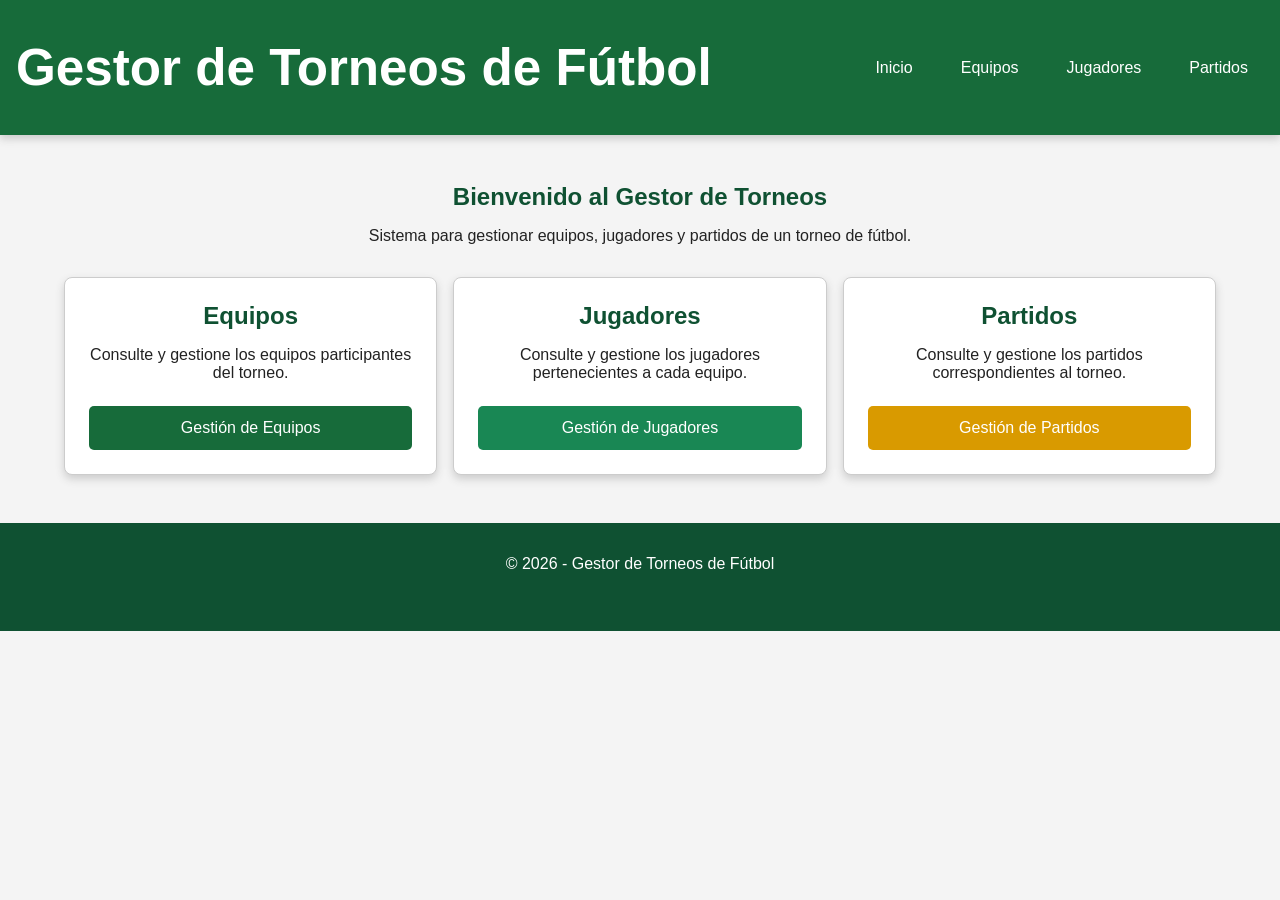
==== index.html @ 53917778 "Agregar diseño CSS a la gestión de equipos" ====
<!DOCTYPE html>
<html lang="es">

<head>
    <meta charset="UTF-8">
    <meta name="viewport" content="width=device-width, initial-scale=1.0">

    <title>Gestor de Torneos de Fútbol</title>

    <link rel="stylesheet" href="/style/style.css">
</head>

<body>

    <header class="encabezado">

        <h1>Gestor de Torneos de Fútbol</h1>

        <nav class="navegacion">
            <a href="index.html">Inicio</a>
            <a href="equipos.html">Equipos</a>
            <a href="jugadores.html">Jugadores</a>
            <a href="partidos.html">Partidos</a>
        </nav>

    </header>

    <main class="contenido-principal">

        <section class="bienvenida">

            <h2>Bienvenido al Gestor de Torneos</h2>

            <p>
                Sistema para gestionar equipos, jugadores
                y partidos de un torneo de fútbol.
            </p>

        </section>

        <section class="menu-principal">

            <article class="opcion">

                <h2> Equipos</h2>

                <p>
                    Consulte y gestione los equipos
                    participantes del torneo.
                </p>

                <a href="equipos.html" class="boton boton-equipos">
                    Gestión de Equipos
                </a>

            </article>


            <article class="opcion">

                <h2> Jugadores</h2>

                <p>
                    Consulte y gestione los jugadores
                    pertenecientes a cada equipo.
                </p>

                <a href="jugadores.html" class="boton boton-jugadores">
                    Gestión de Jugadores
                </a>

            </article>


            <article class="opcion">

                <h2> Partidos</h2>

                <p>
                    Consulte y gestione los partidos
                    correspondientes al torneo.
                </p>

                <a href="partidos.html" class="boton boton-partidos">
                    Gestión de Partidos
                </a>

            </article>

        </section>

    </main>


    <footer class="pie-pagina">

        <p>
            © 2026 - Gestor de Torneos de Fútbol
        </p>

    </footer>

</body>

</html>
---- style/style.css ----
/* =========================
   VARIABLES CSS
========================= */

:root {
    --color-principal: #176b3a;
    --color-secundario: #0f5132;
    --color-fondo: #f4f4f4;
    --color-blanco: white;
    --color-texto: #222;

    --espacio: 1rem;
}


/* =========================
   CONFIGURACIÓN GENERAL
========================= */

* {
    box-sizing: border-box;
    margin: 0;
    padding: 0;
}

body {
    min-height: 100vh;

    font-family: Arial, sans-serif;

    background-color: var(--color-fondo);
    color: var(--color-texto);
}


/* =========================
   HEADER - FLEXBOX
========================= */

.encabezado {
    min-height: 15vh;

    padding: var(--espacio);

    background-color: var(--color-principal);
    color: var(--color-blanco);

    display: flex;

    justify-content: space-between;
    align-items: center;

    gap: 1rem;

    box-shadow: 0 4px 8px #ccc;
}

.encabezado h1 {
    font-size: 4vw;
}


/* =========================
   NAVEGACIÓN - FLEXBOX
========================= */

.navegacion {
    display: flex;

    gap: 1rem;
}

.navegacion a {
    color: var(--color-blanco);

    text-decoration: none;

    padding: 0.5rem 1rem;

    border-radius: 5px;
}

.navegacion a:hover {
    background-color: var(--color-secundario);
}


/* =========================
   CONTENIDO PRINCIPAL
========================= */

.contenido-principal {
    width: 90%;

    max-width: 1200px;

    margin: auto;

    padding: 3rem 0;
}


/* =========================
   BIENVENIDA
========================= */

.bienvenida {
    text-align: center;

    margin-bottom: 2rem;
}

.bienvenida h2 {
    color: var(--color-secundario);

    margin-bottom: 1rem;
}

.bienvenida p {
    font-size: 1rem;
}


/* =========================
   TARJETAS - CSS GRID
========================= */

.menu-principal {
    display: grid;

    grid-template-columns: repeat(3, 1fr);

    gap: 1rem;
}


/* =========================
   TARJETAS
========================= */

.opcion {
    background-color: var(--color-blanco);

    padding: 1.5rem;

    border: 1px solid #ccc;

    border-radius: 8px;

    text-align: center;

    box-shadow: 0 4px 8px #ccc;
}

.opcion h2 {
    color: var(--color-secundario);

    margin-bottom: 1rem;
}

.opcion p {
    margin-bottom: 1.5rem;
}


/* =========================
   BOTONES
========================= */

.boton {
    display: block;

    padding: 0.8rem;

    color: var(--color-blanco);

    text-decoration: none;

    border-radius: 5px;
}

.boton-equipos {
    background-color: var(--color-principal);
}

.boton-jugadores {
    background-color: #198754;
}

.boton-partidos {
    background-color: #d99a00;
}


/* =========================
   FOOTER
========================= */

.pie-pagina {
    min-height: 12vh;

    background-color: var(--color-secundario);

    color: var(--color-blanco);

    padding: 2rem;

    text-align: center;
}


/* =========================
   TABLET
========================= */

@media (max-width: 900px) {

    .menu-principal {
        grid-template-columns: repeat(2, 1fr);
    }

}


/* =========================
   CELULAR
========================= */

@media (max-width: 600px) {

    .encabezado {
        flex-direction: column;

        padding: 1.5rem;
    }

    .encabezado h1 {
        font-size: 8vw;

        text-align: center;
    }

    .navegacion {
        flex-direction: column;

        align-items: center;
    }

    .menu-principal {
        grid-template-columns: 1fr;
    }

}

/* =========================
   FORMULARIOS
========================= */

.formulario {
    background-color: var(--color-blanco);

    padding: 1.5rem;

    margin-bottom: 2rem;

    border: 1px solid #ccc;

    border-radius: 8px;

    box-shadow: 0 4px 8px #ccc;
}

.formulario h2 {
    margin-bottom: 1.5rem;

    color: var(--color-secundario);
}

.campo {
    margin-bottom: 1rem;
}

.campo label {
    display: block;

    margin-bottom: 0.5rem;

    font-weight: bold;
}

.campo input {
    width: 100%;

    padding: 0.7rem;

    border: 1px solid #ccc;

    border-radius: 5px;
}


/* =========================
   TABLA
========================= */

.tabla-seccion {
    margin-bottom: 2rem;
}

.tabla-seccion h2 {
    margin-bottom: 1rem;

    color: var(--color-secundario);
}

.tabla-contenedor {
    width: 100%;

    overflow-x: auto;
}

table {
    width: 100%;

    border-collapse: collapse;

    background-color: var(--color-blanco);
}

th,
td {
    padding: 0.8rem;

    border: 1px solid #ccc;

    text-align: center;
}

th {
    background-color: var(--color-secundario);

    color: var(--color-blanco);
}


/* =========================
   BOTÓN VOLVER
========================= */

.boton-volver {
    display: inline-block;

    background-color: #555;

    width: auto;
}
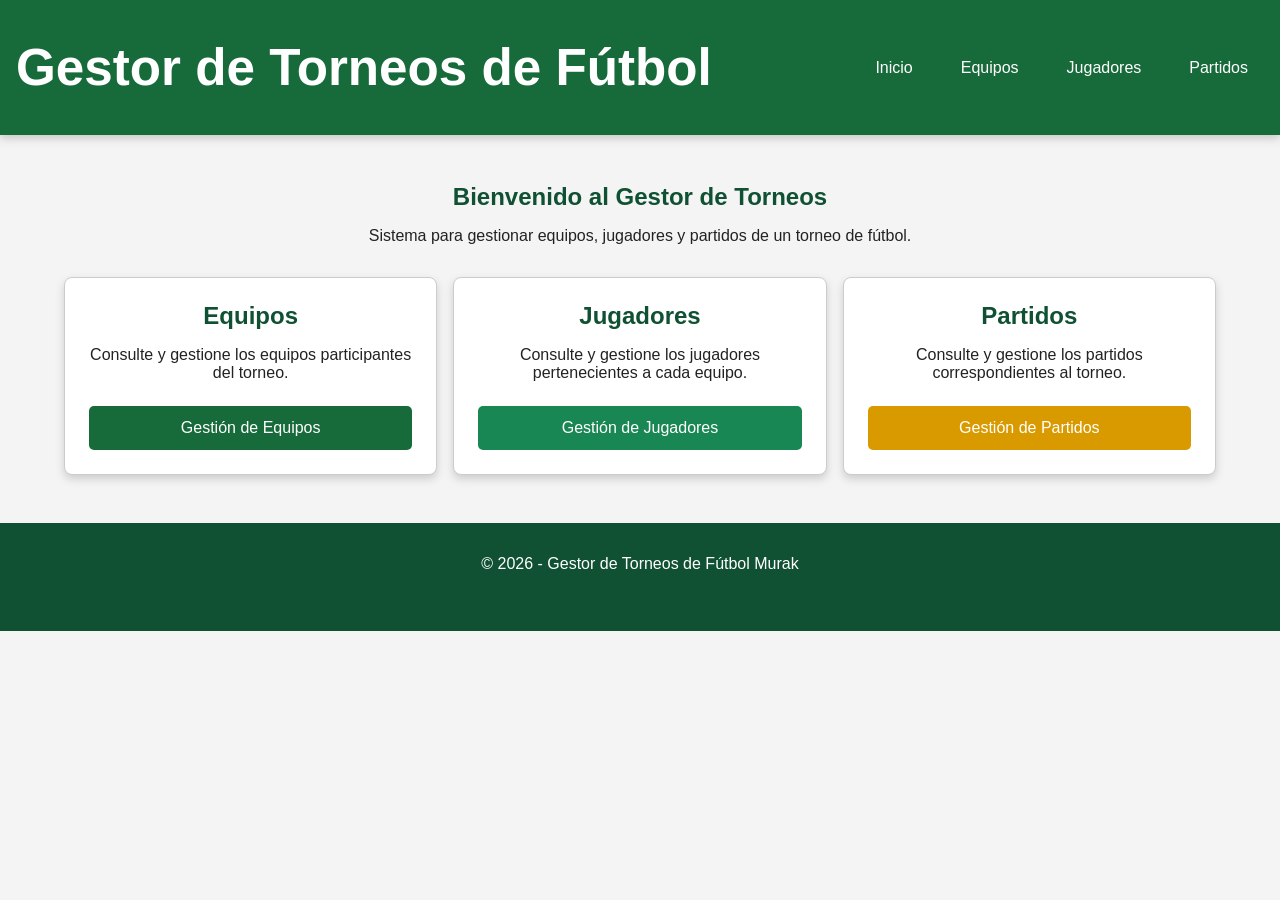
==== commit 645655fb: "Actualizar pie de pagina" ====
--- a/index.html
+++ b/index.html
@@ -95,7 +95,7 @@
     <footer class="pie-pagina">
 
         <p>
-            © 2026 - Gestor de Torneos de Fútbol
+            © 2026 - Gestor de Torneos de Fútbol Murak
         </p>
 
     </footer>
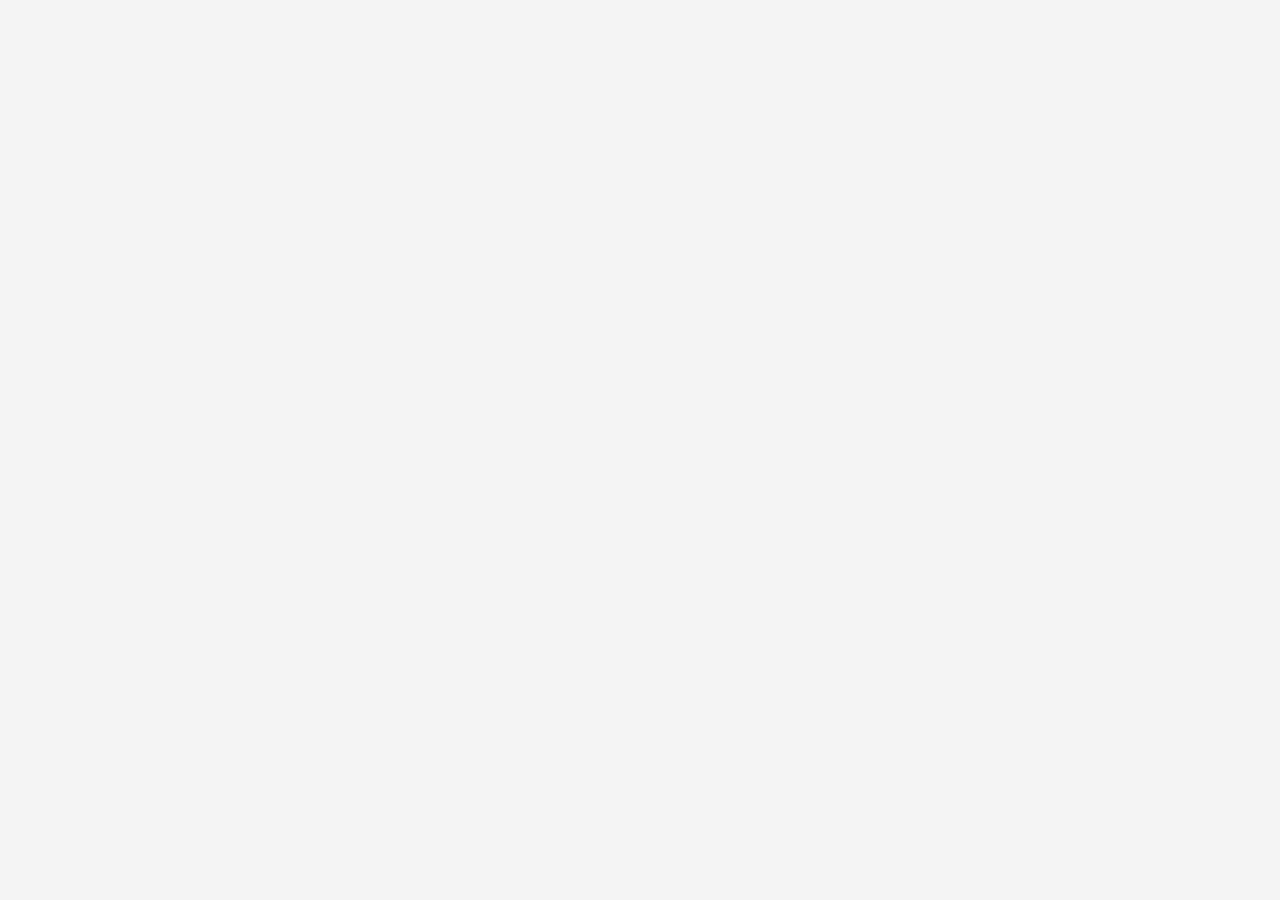
==== commit 3ae7cf5c: "Agregar metadatos al proyecto" ====
--- a/index.html
+++ b/index.html
@@ -1,105 +1,18 @@
 <!DOCTYPE html>
 <html lang="es">
-
 <head>
     <meta charset="UTF-8">
     <meta name="viewport" content="width=device-width, initial-scale=1.0">
+
+    <meta name="description" content="Gestor de torneos de fútbol para administrar equipos, jugadores y partidos.">
+    <meta name="author" content="Desarrollado por Romano Gabriel y Dantur Xavier">
+    <meta name="keywords" content="fútbol, torneos, equipos, jugadores, partidos">
 
     <title>Gestor de Torneos de Fútbol</title>
 
     <link rel="stylesheet" href="/style/style.css">
 </head>
-
 <body>
-
-    <header class="encabezado">
-
-        <h1>Gestor de Torneos de Fútbol</h1>
-
-        <nav class="navegacion">
-            <a href="index.html">Inicio</a>
-            <a href="equipos.html">Equipos</a>
-            <a href="jugadores.html">Jugadores</a>
-            <a href="partidos.html">Partidos</a>
-        </nav>
-
-    </header>
-
-    <main class="contenido-principal">
-
-        <section class="bienvenida">
-
-            <h2>Bienvenido al Gestor de Torneos</h2>
-
-            <p>
-                Sistema para gestionar equipos, jugadores
-                y partidos de un torneo de fútbol.
-            </p>
-
-        </section>
-
-        <section class="menu-principal">
-
-            <article class="opcion">
-
-                <h2> Equipos</h2>
-
-                <p>
-                    Consulte y gestione los equipos
-                    participantes del torneo.
-                </p>
-
-                <a href="equipos.html" class="boton boton-equipos">
-                    Gestión de Equipos
-                </a>
-
-            </article>
-
-
-            <article class="opcion">
-
-                <h2> Jugadores</h2>
-
-                <p>
-                    Consulte y gestione los jugadores
-                    pertenecientes a cada equipo.
-                </p>
-
-                <a href="jugadores.html" class="boton boton-jugadores">
-                    Gestión de Jugadores
-                </a>
-
-            </article>
-
-
-            <article class="opcion">
-
-                <h2> Partidos</h2>
-
-                <p>
-                    Consulte y gestione los partidos
-                    correspondientes al torneo.
-                </p>
-
-                <a href="partidos.html" class="boton boton-partidos">
-                    Gestión de Partidos
-                </a>
-
-            </article>
-
-        </section>
-
-    </main>
-
-
-    <footer class="pie-pagina">
-
-        <p>
-            © 2026 - Gestor de Torneos de Fútbol Murak
-        </p>
-
-    </footer>
-
+    
 </body>
-
 </html>
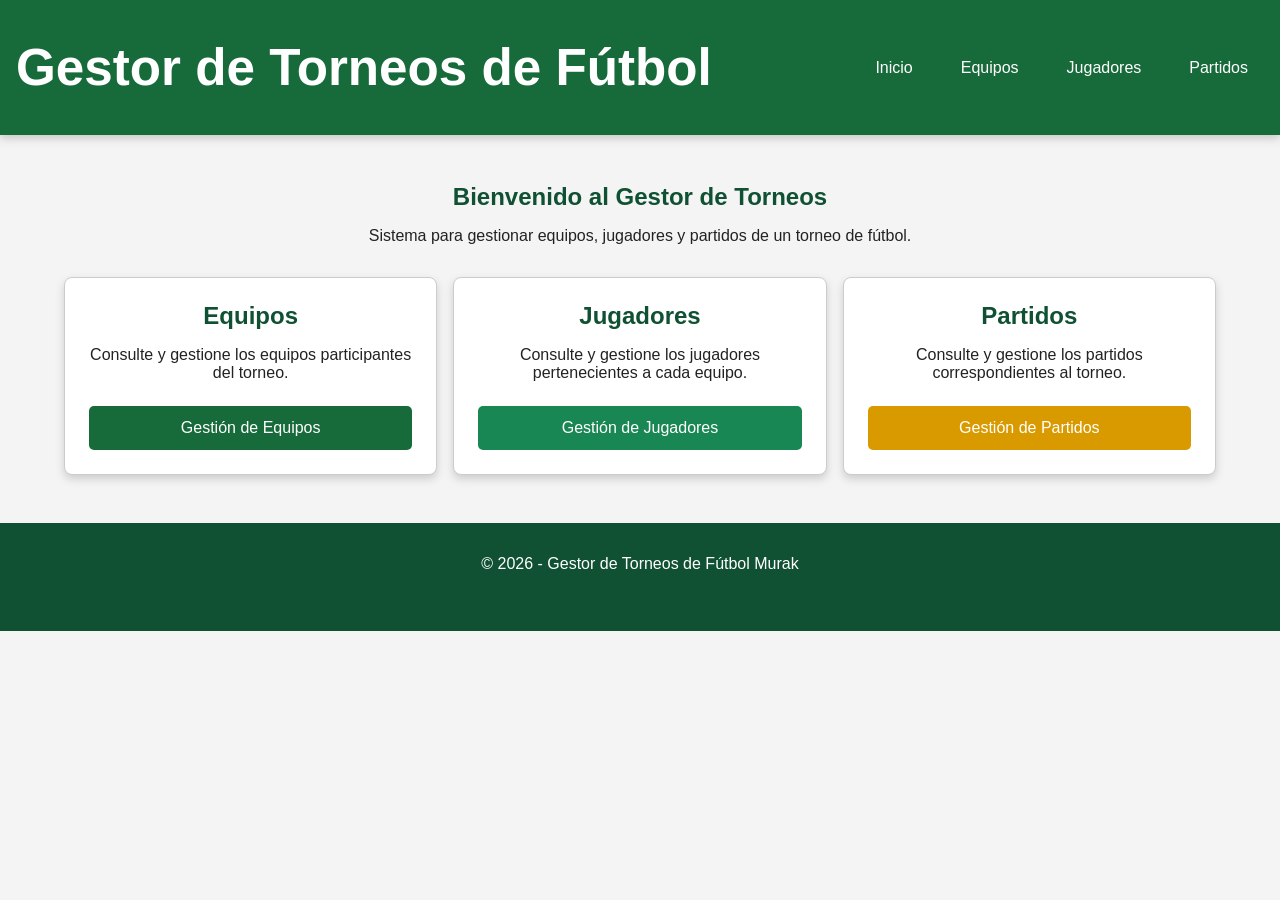
==== commit d500e021: "Agregar metadatos al proyecto" ====
--- a/index.html
+++ b/index.html
@@ -1,9 +1,9 @@
 <!DOCTYPE html>
 <html lang="es">
+
 <head>
     <meta charset="UTF-8">
     <meta name="viewport" content="width=device-width, initial-scale=1.0">
-
     <meta name="description" content="Gestor de torneos de fútbol para administrar equipos, jugadores y partidos.">
     <meta name="author" content="Desarrollado por Romano Gabriel y Dantur Xavier">
     <meta name="keywords" content="fútbol, torneos, equipos, jugadores, partidos">
@@ -12,7 +12,97 @@
 
     <link rel="stylesheet" href="/style/style.css">
 </head>
+
 <body>
-    
+
+    <header class="encabezado">
+
+        <h1>Gestor de Torneos de Fútbol</h1>
+
+        <nav class="navegacion">
+            <a href="index.html">Inicio</a>
+            <a href="equipos.html">Equipos</a>
+            <a href="jugadores.html">Jugadores</a>
+            <a href="partidos.html">Partidos</a>
+        </nav>
+
+    </header>
+
+    <main class="contenido-principal">
+
+        <section class="bienvenida">
+
+            <h2>Bienvenido al Gestor de Torneos</h2>
+
+            <p>
+                Sistema para gestionar equipos, jugadores
+                y partidos de un torneo de fútbol.
+            </p>
+
+        </section>
+
+        <section class="menu-principal">
+
+            <article class="opcion">
+
+                <h2> Equipos</h2>
+
+                <p>
+                    Consulte y gestione los equipos
+                    participantes del torneo.
+                </p>
+
+                <a href="equipos.html" class="boton boton-equipos">
+                    Gestión de Equipos
+                </a>
+
+            </article>
+
+
+            <article class="opcion">
+
+                <h2> Jugadores</h2>
+
+                <p>
+                    Consulte y gestione los jugadores
+                    pertenecientes a cada equipo.
+                </p>
+
+                <a href="jugadores.html" class="boton boton-jugadores">
+                    Gestión de Jugadores
+                </a>
+
+            </article>
+
+
+            <article class="opcion">
+
+                <h2> Partidos</h2>
+
+                <p>
+                    Consulte y gestione los partidos
+                    correspondientes al torneo.
+                </p>
+
+                <a href="partidos.html" class="boton boton-partidos">
+                    Gestión de Partidos
+                </a>
+
+            </article>
+
+        </section>
+
+    </main>
+
+
+    <footer class="pie-pagina">
+
+        <p>
+            © 2026 - Gestor de Torneos de Fútbol Murak
+        </p>
+
+    </footer>
+
 </body>
+
 </html>
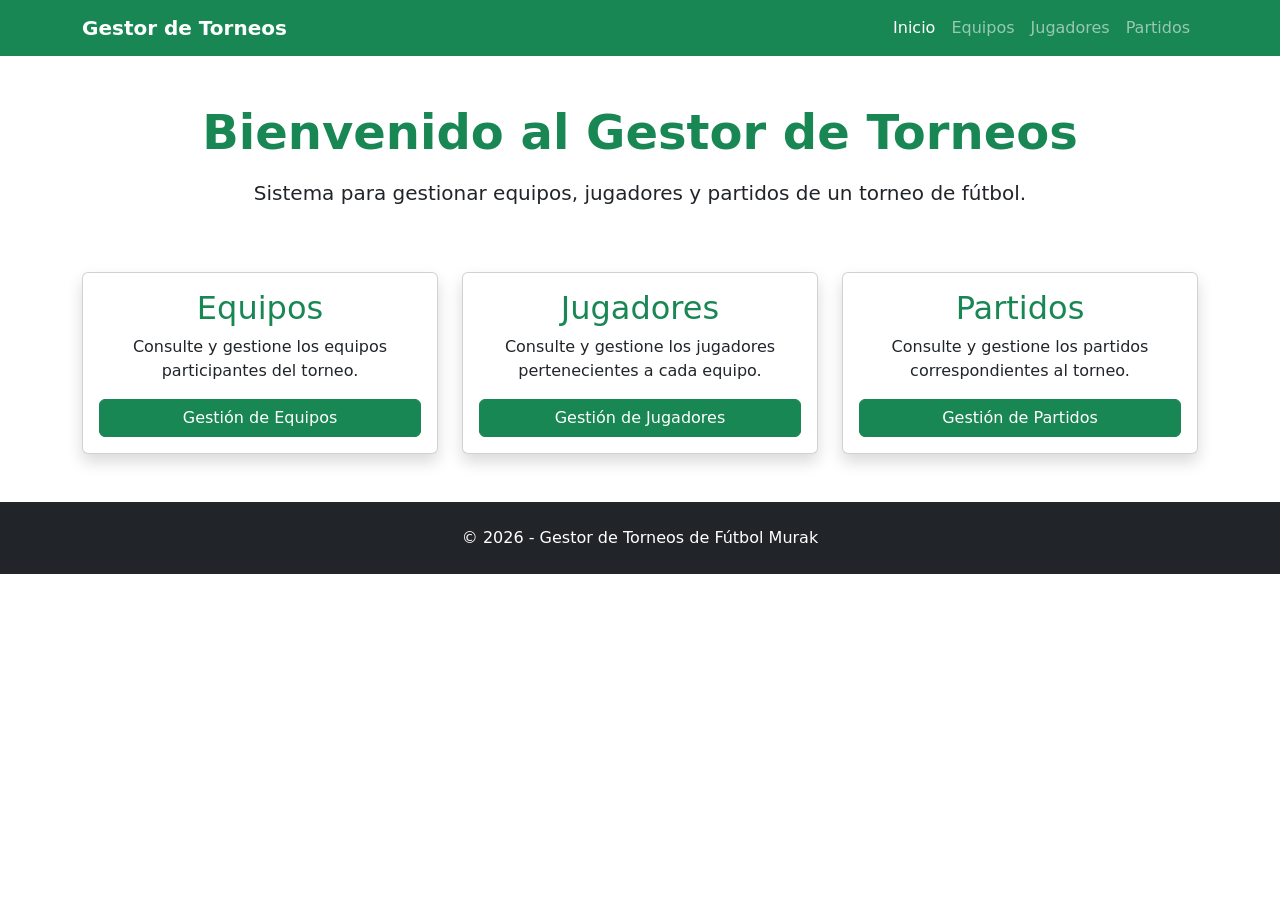
==== commit 6800be90: "Refactorizar inicio con Bootstrap" ====
--- a/index.html
+++ b/index.html
@@ -4,105 +4,174 @@
 <head>
     <meta charset="UTF-8">
     <meta name="viewport" content="width=device-width, initial-scale=1.0">
+
     <meta name="description" content="Gestor de torneos de fútbol para administrar equipos, jugadores y partidos.">
     <meta name="author" content="Desarrollado por Romano Gabriel y Dantur Xavier">
     <meta name="keywords" content="fútbol, torneos, equipos, jugadores, partidos">
 
     <title>Gestor de Torneos de Fútbol</title>
 
-    <link rel="stylesheet" href="/style/style.css">
+    <link href="https://cdn.jsdelivr.net/npm/bootstrap@5.3.3/dist/css/bootstrap.min.css" rel="stylesheet">
+
 </head>
 
 <body>
 
-    <header class="encabezado">
+    <header>
+        <nav class="navbar navbar-expand-lg navbar-dark bg-success">
+            <div class="container">
 
-        <h1>Gestor de Torneos de Fútbol</h1>
+                <a class="navbar-brand fw-bold" href="index.html">
+                    Gestor de Torneos
+                </a>
 
-        <nav class="navegacion">
-            <a href="index.html">Inicio</a>
-            <a href="equipos.html">Equipos</a>
-            <a href="jugadores.html">Jugadores</a>
-            <a href="partidos.html">Partidos</a>
+                <button class="navbar-toggler" type="button" data-bs-toggle="collapse" data-bs-target="#menuNavegacion"
+                    aria-controls="menuNavegacion" aria-expanded="false" aria-label="Mostrar navegación">
+                    <span class="navbar-toggler-icon"></span>
+                </button>
+
+                <div class="collapse navbar-collapse" id="menuNavegacion">
+                    <ul class="navbar-nav ms-auto">
+
+                        <li class="nav-item">
+                            <a class="nav-link active" href="index.html">Inicio</a>
+                        </li>
+
+                        <li class="nav-item">
+                            <a class="nav-link" href="equipos.html">Equipos</a>
+                        </li>
+
+                        <li class="nav-item">
+                            <a class="nav-link" href="jugadores.html">Jugadores</a>
+                        </li>
+
+                        <li class="nav-item">
+                            <a class="nav-link" href="partidos.html">Partidos</a>
+                        </li>
+
+                    </ul>
+                </div>
+
+            </div>
         </nav>
-
     </header>
 
-    <main class="contenido-principal">
 
-        <section class="bienvenida">
+    <main>
 
-            <h2>Bienvenido al Gestor de Torneos</h2>
+        <section class="container text-center py-5">
 
-            <p>
-                Sistema para gestionar equipos, jugadores
-                y partidos de un torneo de fútbol.
+            <h1 class="display-5 fw-bold text-success">
+                Bienvenido al Gestor de Torneos
+            </h1>
+
+            <p class="lead mt-3">
+                Sistema para gestionar equipos, jugadores y partidos
+                de un torneo de fútbol.
             </p>
 
         </section>
 
-        <section class="menu-principal">
 
-            <article class="opcion">
+        <section class="container pb-5">
 
-                <h2> Equipos</h2>
+            <div class="row g-4">
 
-                <p>
-                    Consulte y gestione los equipos
-                    participantes del torneo.
-                </p>
+                <article class="col-12 col-md-6 col-lg-4">
 
-                <a href="equipos.html" class="boton boton-equipos">
-                    Gestión de Equipos
-                </a>
+                    <div class="card h-100 shadow">
 
-            </article>
+                        <div class="card-body text-center d-flex flex-column">
+
+                            <h2 class="card-title text-success">
+                                Equipos
+                            </h2>
+
+                            <p class="card-text">
+                                Consulte y gestione los equipos
+                                participantes del torneo.
+                            </p>
+
+                            <a href="equipos.html" class="btn btn-success mt-auto">
+                                Gestión de Equipos
+                            </a>
+
+                        </div>
+
+                    </div>
+
+                </article>
 
 
-            <article class="opcion">
+                <article class="col-12 col-md-6 col-lg-4">
 
-                <h2> Jugadores</h2>
+                    <div class="card h-100 shadow">
 
-                <p>
-                    Consulte y gestione los jugadores
-                    pertenecientes a cada equipo.
-                </p>
+                        <div class="card-body text-center d-flex flex-column">
 
-                <a href="jugadores.html" class="boton boton-jugadores">
-                    Gestión de Jugadores
-                </a>
+                            <h2 class="card-title text-success">
+                                Jugadores
+                            </h2>
 
-            </article>
+                            <p class="card-text">
+                                Consulte y gestione los jugadores
+                                pertenecientes a cada equipo.
+                            </p>
+
+                            <a href="jugadores.html" class="btn btn-success mt-auto">
+                                Gestión de Jugadores
+                            </a>
+
+                        </div>
+
+                    </div>
+
+                </article>
 
 
-            <article class="opcion">
+                <article class="col-12 col-md-6 col-lg-4">
 
-                <h2> Partidos</h2>
+                    <div class="card h-100 shadow">
 
-                <p>
-                    Consulte y gestione los partidos
-                    correspondientes al torneo.
-                </p>
+                        <div class="card-body text-center d-flex flex-column">
 
-                <a href="partidos.html" class="boton boton-partidos">
-                    Gestión de Partidos
-                </a>
+                            <h2 class="card-title text-success">
+                                Partidos
+                            </h2>
 
-            </article>
+                            <p class="card-text">
+                                Consulte y gestione los partidos
+                                correspondientes al torneo.
+                            </p>
+
+                            <a href="partidos.html" class="btn btn-success mt-auto">
+                                Gestión de Partidos
+                            </a>
+
+                        </div>
+
+                    </div>
+
+                </article>
+
+            </div>
 
         </section>
 
     </main>
 
 
-    <footer class="pie-pagina">
+    <footer class="bg-dark text-white text-center py-4">
 
-        <p>
+        <p class="mb-0">
             © 2026 - Gestor de Torneos de Fútbol Murak
         </p>
 
     </footer>
 
+
+    <script src="https://cdn.jsdelivr.net/npm/bootstrap@5.3.3/dist/js/bootstrap.bundle.min.js"></script>
+
 </body>
 
 </html>
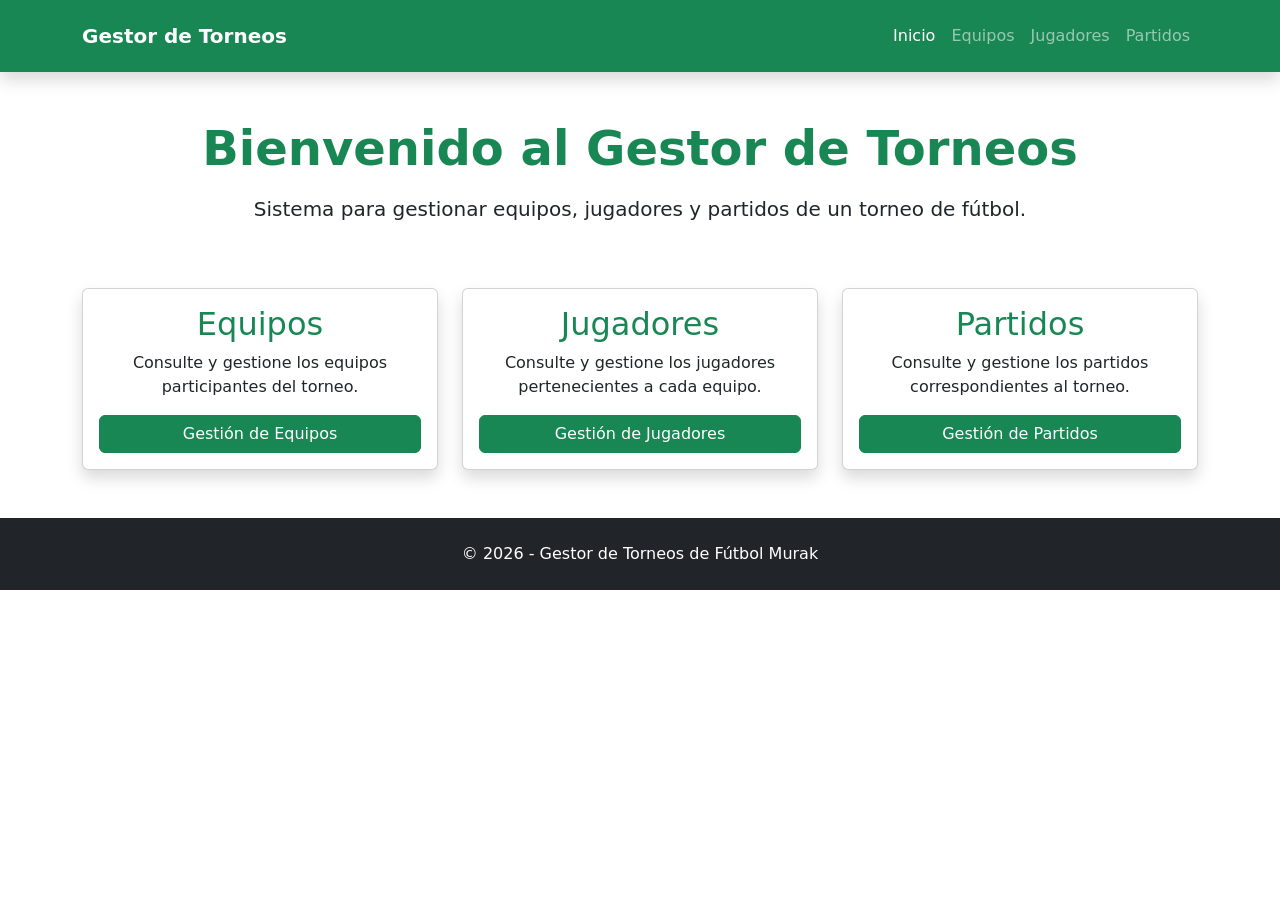
==== commit a918f24c: "Refactorizar inicio y equipos con Bootstrap" ====
--- a/index.html
+++ b/index.html
@@ -18,7 +18,7 @@
 <body>
 
     <header>
-        <nav class="navbar navbar-expand-lg navbar-dark bg-success">
+        <nav class="navbar navbar-expand-lg navbar-dark bg-success shadow py-3">
             <div class="container">
 
                 <a class="navbar-brand fw-bold" href="index.html">
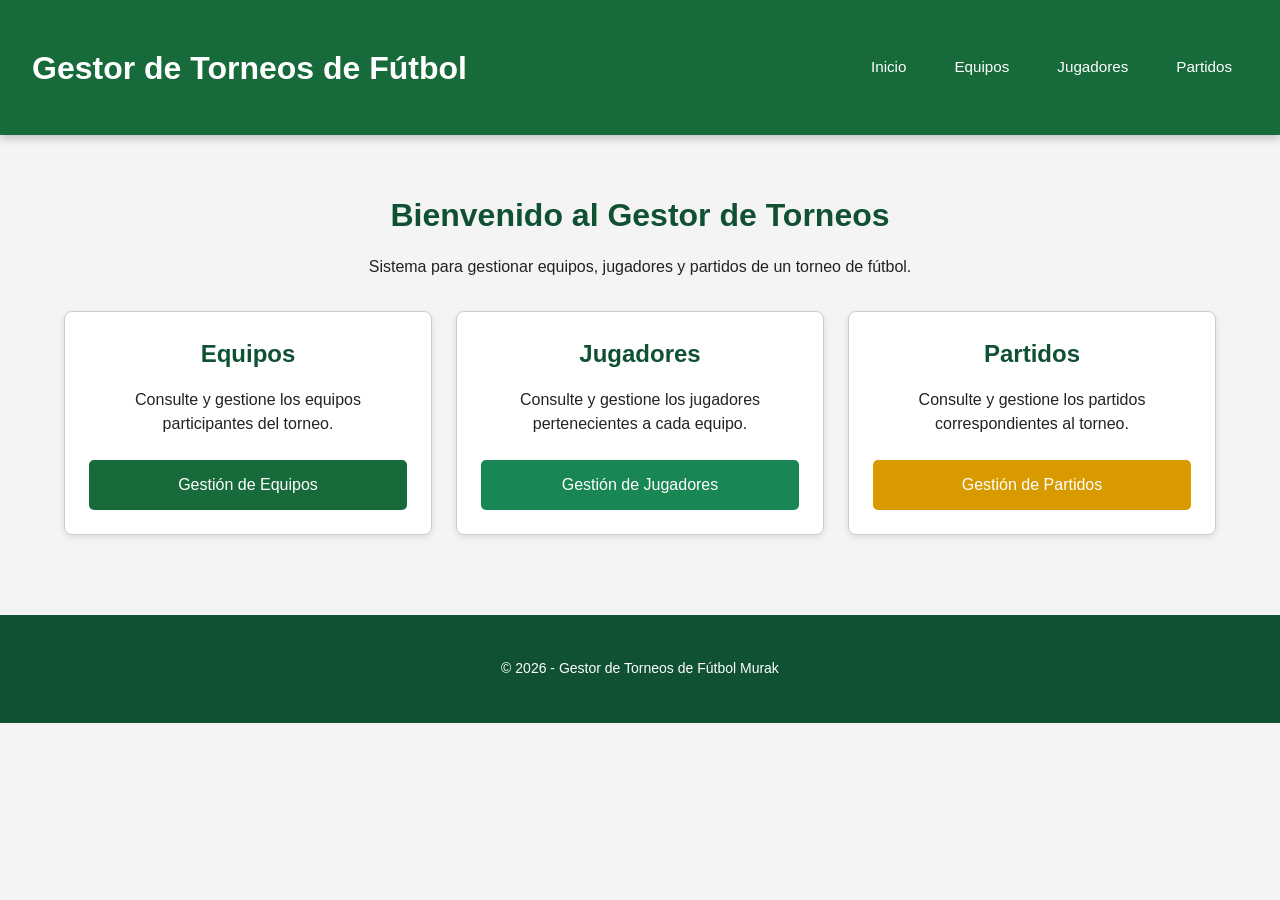
==== commit 413fb15c: "Actualizar páginas de inicio y partidos" ====
--- a/index.html
+++ b/index.html
@@ -5,173 +5,101 @@
     <meta charset="UTF-8">
     <meta name="viewport" content="width=device-width, initial-scale=1.0">
 
-    <meta name="description" content="Gestor de torneos de fútbol para administrar equipos, jugadores y partidos.">
-    <meta name="author" content="Desarrollado por Romano Gabriel y Dantur Xavier">
-    <meta name="keywords" content="fútbol, torneos, equipos, jugadores, partidos">
-
     <title>Gestor de Torneos de Fútbol</title>
 
-    <link href="https://cdn.jsdelivr.net/npm/bootstrap@5.3.3/dist/css/bootstrap.min.css" rel="stylesheet">
-
+    <link rel="stylesheet" href="style/style.css">
 </head>
 
 <body>
 
-    <header>
-        <nav class="navbar navbar-expand-lg navbar-dark bg-success shadow py-3">
-            <div class="container">
+    <header class="encabezado">
 
-                <a class="navbar-brand fw-bold" href="index.html">
-                    Gestor de Torneos
-                </a>
+        <h1>Gestor de Torneos de Fútbol</h1>
 
-                <button class="navbar-toggler" type="button" data-bs-toggle="collapse" data-bs-target="#menuNavegacion"
-                    aria-controls="menuNavegacion" aria-expanded="false" aria-label="Mostrar navegación">
-                    <span class="navbar-toggler-icon"></span>
-                </button>
+        <nav class="navegacion">
+            <a href="index.html">Inicio</a>
+            <a href="equipos.html">Equipos</a>
+            <a href="jugadores.html">Jugadores</a>
+            <a href="partidos.html">Partidos</a>
+        </nav>
 
-                <div class="collapse navbar-collapse" id="menuNavegacion">
-                    <ul class="navbar-nav ms-auto">
-
-                        <li class="nav-item">
-                            <a class="nav-link active" href="index.html">Inicio</a>
-                        </li>
-
-                        <li class="nav-item">
-                            <a class="nav-link" href="equipos.html">Equipos</a>
-                        </li>
-
-                        <li class="nav-item">
-                            <a class="nav-link" href="jugadores.html">Jugadores</a>
-                        </li>
-
-                        <li class="nav-item">
-                            <a class="nav-link" href="partidos.html">Partidos</a>
-                        </li>
-
-                    </ul>
-                </div>
-
-            </div>
-        </nav>
     </header>
 
+    <main class="contenido-principal">
 
-    <main>
+        <section class="bienvenida">
 
-        <section class="container text-center py-5">
+            <h2>Bienvenido al Gestor de Torneos</h2>
 
-            <h1 class="display-5 fw-bold text-success">
-                Bienvenido al Gestor de Torneos
-            </h1>
-
-            <p class="lead mt-3">
-                Sistema para gestionar equipos, jugadores y partidos
-                de un torneo de fútbol.
+            <p>
+                Sistema para gestionar equipos, jugadores
+                y partidos de un torneo de fútbol.
             </p>
 
         </section>
 
+        <section class="menu-principal">
 
-        <section class="container pb-5">
+            <article class="opcion">
 
-            <div class="row g-4">
+                <h2> Equipos</h2>
 
-                <article class="col-12 col-md-6 col-lg-4">
+                <p>
+                    Consulte y gestione los equipos
+                    participantes del torneo.
+                </p>
 
-                    <div class="card h-100 shadow">
+                <a href="equipos.html" class="boton boton-equipos">
+                    Gestión de Equipos
+                </a>
 
-                        <div class="card-body text-center d-flex flex-column">
-
-                            <h2 class="card-title text-success">
-                                Equipos
-                            </h2>
-
-                            <p class="card-text">
-                                Consulte y gestione los equipos
-                                participantes del torneo.
-                            </p>
-
-                            <a href="equipos.html" class="btn btn-success mt-auto">
-                                Gestión de Equipos
-                            </a>
-
-                        </div>
-
-                    </div>
-
-                </article>
+            </article>
 
 
-                <article class="col-12 col-md-6 col-lg-4">
+            <article class="opcion">
 
-                    <div class="card h-100 shadow">
+                <h2> Jugadores</h2>
 
-                        <div class="card-body text-center d-flex flex-column">
+                <p>
+                    Consulte y gestione los jugadores
+                    pertenecientes a cada equipo.
+                </p>
 
-                            <h2 class="card-title text-success">
-                                Jugadores
-                            </h2>
+                <a href="jugadores.html" class="boton boton-jugadores">
+                    Gestión de Jugadores
+                </a>
 
-                            <p class="card-text">
-                                Consulte y gestione los jugadores
-                                pertenecientes a cada equipo.
-                            </p>
-
-                            <a href="jugadores.html" class="btn btn-success mt-auto">
-                                Gestión de Jugadores
-                            </a>
-
-                        </div>
-
-                    </div>
-
-                </article>
+            </article>
 
 
-                <article class="col-12 col-md-6 col-lg-4">
+            <article class="opcion">
 
-                    <div class="card h-100 shadow">
+                <h2> Partidos</h2>
 
-                        <div class="card-body text-center d-flex flex-column">
+                <p>
+                    Consulte y gestione los partidos
+                    correspondientes al torneo.
+                </p>
 
-                            <h2 class="card-title text-success">
-                                Partidos
-                            </h2>
+                <a href="partidos.html" class="boton boton-partidos">
+                    Gestión de Partidos
+                </a>
 
-                            <p class="card-text">
-                                Consulte y gestione los partidos
-                                correspondientes al torneo.
-                            </p>
-
-                            <a href="partidos.html" class="btn btn-success mt-auto">
-                                Gestión de Partidos
-                            </a>
-
-                        </div>
-
-                    </div>
-
-                </article>
-
-            </div>
+            </article>
 
         </section>
 
     </main>
 
 
-    <footer class="bg-dark text-white text-center py-4">
+    <footer class="pie-pagina">
 
-        <p class="mb-0">
+        <p>
             © 2026 - Gestor de Torneos de Fútbol Murak
         </p>
 
     </footer>
 
-
-    <script src="https://cdn.jsdelivr.net/npm/bootstrap@5.3.3/dist/js/bootstrap.bundle.min.js"></script>
-
 </body>
 
 </html>
--- a/style/style.css
+++ b/style/style.css
@@ -0,0 +1,1235 @@
+
+/* =========================================================
+   VARIABLES CSS
+========================================================= */
+
+:root {
+    /* Colores */
+    --color-principal: #176b3a;
+    --color-secundario: #0f5132;
+    --color-verde-claro: #198754;
+    --color-verde-oscuro: #075b34;
+
+    --color-fondo: #f4f4f4;
+    --color-blanco: #ffffff;
+    --color-texto: #222222;
+    --color-gris: #777777;
+    --color-borde: #cccccc;
+
+    /* Estados */
+    --color-finalizado-fondo: #dff1e7;
+    --color-finalizado-texto: #126b3a;
+
+    --color-pendiente-fondo: #fff0c7;
+    --color-pendiente-texto: #9a6b00;
+
+    /* Espaciado */
+    --espacio: 1rem;
+
+    /* Bordes y sombras */
+    --radio: 6px;
+    --sombra: 0 2px 6px rgba(0, 0, 0, 0.10);
+}
+
+
+/* =========================================================
+   CONFIGURACIÓN GENERAL
+========================================================= */
+
+* {
+    box-sizing: border-box;
+    margin: 0;
+    padding: 0;
+}
+
+html {
+    scroll-behavior: smooth;
+}
+
+body {
+    min-height: 100vh;
+
+    font-family: Arial, Helvetica, sans-serif;
+
+    background-color: var(--color-fondo);
+    color: var(--color-texto);
+
+    line-height: 1.5;
+}
+
+
+/* =========================================================
+   HEADER
+   FLEXBOX
+========================================================= */
+
+.encabezado {
+    min-height: 15vh;
+
+    padding: var(--espacio) 2rem;
+
+    background-color: var(--color-principal);
+    color: var(--color-blanco);
+
+    display: flex;
+    justify-content: space-between;
+    align-items: center;
+
+    gap: 1rem;
+
+    box-shadow: 0 4px 8px rgba(0, 0, 0, 0.20);
+}
+
+
+/* Título del sitio */
+
+.encabezado h1 {
+    font-size: 2rem;
+}
+
+
+/* Compatible si alguna página utiliza .logo */
+
+.logo {
+    font-size: 2rem;
+    font-weight: bold;
+}
+
+
+/* =========================================================
+   NAVEGACIÓN
+   FLEXBOX
+========================================================= */
+
+.navegacion {
+    display: flex;
+
+    align-items: center;
+
+    gap: 1rem;
+}
+
+.navegacion a {
+    color: var(--color-blanco);
+
+    text-decoration: none;
+
+    padding: 0.5rem 1rem;
+
+    border-radius: 5px;
+
+    font-size: 0.95rem;
+
+    transition: background-color 0.2s ease;
+}
+
+.navegacion a:hover {
+    background-color: var(--color-secundario);
+}
+
+.navegacion a.activo {
+    font-weight: bold;
+}
+
+
+
+
+header {
+    background-color: var(--color-principal);
+    color: var(--color-blanco);
+
+    display: flex;
+    justify-content: space-between;
+    align-items: center;
+
+    padding: 1rem 2rem;
+
+    min-height: 15vh;
+
+    box-shadow: var(--sombra);
+}
+
+header h1 {
+    font-size: 1rem;
+}
+
+nav {
+    display: flex;
+    align-items: center;
+    gap: 1rem;
+}
+
+nav a {
+    color: var(--color-blanco);
+
+    text-decoration: none;
+
+    padding: 0.5rem 1rem;
+
+    border-radius: 5px;
+}
+
+nav a:hover {
+    background-color: var(--color-secundario);
+}
+
+nav a.activo {
+    font-weight: bold;
+}
+
+
+/* =========================================================
+   MAIN
+========================================================= */
+
+.contenido-principal,
+main {
+    width: 90%;
+
+    max-width: 1200px;
+
+    margin: 2.5rem auto 4rem;
+
+    padding: 1rem 0;
+}
+
+
+/* =========================================================
+   BIENVENIDA - INDEX
+========================================================= */
+
+.bienvenida {
+    text-align: center;
+
+    margin-bottom: 2rem;
+}
+
+.bienvenida h2 {
+    color: var(--color-secundario);
+
+    margin-bottom: 1rem;
+
+    font-size: 2rem;
+}
+
+.bienvenida p {
+    font-size: 1rem;
+}
+
+
+/* =========================================================
+   TARJETAS PRINCIPALES
+   CSS GRID
+========================================================= */
+
+.menu-principal {
+    display: grid;
+
+    grid-template-columns: repeat(3, 1fr);
+
+    gap: 1.5rem;
+
+    width: 100%;
+}
+
+
+/* =========================================================
+   TARJETAS
+========================================================= */
+
+.opcion {
+    background-color: var(--color-blanco);
+
+    padding: 1.5rem;
+
+    border: 1px solid var(--color-borde);
+
+    border-radius: 8px;
+
+    text-align: center;
+
+    box-shadow: var(--sombra);
+
+    transition: transform 0.2s ease, box-shadow 0.2s ease;
+}
+
+.opcion:hover {
+    transform: translateY(-3px);
+
+    box-shadow: 0 5px 12px rgba(0, 0, 0, 0.15);
+}
+
+.opcion h2 {
+    color: var(--color-secundario);
+
+    margin-bottom: 1rem;
+}
+
+.opcion p {
+    margin-bottom: 1.5rem;
+}
+
+
+/* =========================================================
+   BOTONES PRINCIPALES
+========================================================= */
+
+.boton {
+    display: block;
+
+    padding: 0.8rem;
+
+    color: var(--color-blanco);
+
+    text-decoration: none;
+
+    border-radius: 5px;
+
+    transition: opacity 0.2s ease;
+}
+
+.boton:hover {
+    opacity: 0.85;
+}
+
+.boton-equipos {
+    background-color: var(--color-principal);
+}
+
+.boton-jugadores {
+    background-color: var(--color-verde-claro);
+}
+
+.boton-partidos {
+    background-color: #d99a00;
+}
+
+
+/* =========================================================
+   ENCABEZADO DE LAS PÁGINAS
+   FLEXBOX
+========================================================= */
+
+.encabezado-pagina {
+    display: flex;
+
+    justify-content: space-between;
+    align-items: center;
+
+    gap: 2rem;
+
+    margin-bottom: 2rem;
+}
+
+.encabezado-pagina h1 {
+    color: var(--color-verde-oscuro);
+
+    font-size: 1.9rem;
+
+    margin-bottom: 0.5rem;
+}
+
+.encabezado-pagina p {
+    font-size: 1rem;
+}
+
+
+/* =========================================================
+   BOTÓN AGREGAR
+========================================================= */
+
+.btn-agregar {
+    background-color: var(--color-verde-claro);
+
+    color: var(--color-blanco);
+
+    border: none;
+
+    border-radius: 5px;
+
+    padding: 0.8rem 1.25rem;
+
+    font-size: 0.95rem;
+
+    cursor: pointer;
+
+    transition: background-color 0.2s ease;
+}
+
+.btn-agregar:hover {
+    background-color: var(--color-principal);
+}
+
+<<<<<<< HEAD
+/* =========================
+=======
+
+/* =========================================================
+   FILTROS
+   FLEXBOX
+========================================================= */
+
+.filtros {
+    background-color: var(--color-blanco);
+
+    border: 1px solid #d2d2d2;
+
+    border-radius: var(--radio);
+
+    padding: 1.4rem;
+
+    display: flex;
+
+    align-items: flex-end;
+
+    gap: 1.5rem;
+
+    margin-bottom: 1.5rem;
+
+    box-shadow: var(--sombra);
+}
+
+.campo {
+    display: flex;
+
+    flex-direction: column;
+
+    gap: 0.45rem;
+
+    width: 18rem;
+}
+
+.campo label {
+    font-weight: bold;
+
+    font-size: 0.875rem;
+
+    color: #333333;
+}
+
+.campo input,
+.campo select {
+    width: 100%;
+
+    min-height: 2.5rem;
+
+    border: 1px solid #c8c8c8;
+
+    border-radius: 4px;
+
+    padding: 0 0.75rem;
+
+    font-size: 0.875rem;
+
+    background-color: var(--color-blanco);
+}
+
+.campo input:focus,
+.campo select:focus {
+    outline: none;
+
+    border-color: var(--color-verde-claro);
+
+    box-shadow: 0 0 0 2px rgba(25, 135, 84, 0.15);
+}
+
+
+/* =========================================================
+>>>>>>> origin/feature/jugadores
+   FORMULARIOS
+========================================================= */
+
+.formulario {
+    background-color: var(--color-blanco);
+
+    padding: 1.5rem;
+
+    margin-bottom: 2rem;
+
+    border: 1px solid var(--color-borde);
+
+    border-radius: 8px;
+
+    box-shadow: var(--sombra);
+}
+
+.formulario h2 {
+    margin-bottom: 1.5rem;
+
+    color: var(--color-secundario);
+}
+
+.formulario .campo {
+    margin-bottom: 1rem;
+}
+
+
+/* =========================================================
+   TABLA GENERAL
+========================================================= */
+
+.tabla-seccion {
+    margin-bottom: 2rem;
+}
+
+.tabla-seccion h2 {
+    margin-bottom: 1rem;
+
+    color: var(--color-secundario);
+}
+
+.tabla-contenedor {
+    width: 100%;
+
+    overflow-x: auto;
+}
+
+table {
+    width: 100%;
+
+    border-collapse: collapse;
+
+    background-color: var(--color-blanco);
+}
+
+th,
+td {
+    padding: 0.8rem;
+
+    border: 1px solid var(--color-borde);
+
+    text-align: center;
+}
+
+th {
+    background-color: var(--color-secundario);
+
+    color: var(--color-blanco);
+}
+
+
+/* =========================================================
+   SECCIÓN JUGADORES
+========================================================= */
+
+.contenedor-tabla {
+    background-color: var(--color-blanco);
+
+    border: 1px solid #d0d0d0;
+
+    border-radius: var(--radio);
+
+    box-shadow: var(--sombra);
+
+    overflow: hidden;
+}
+
+.titulo-tabla {
+    display: flex;
+
+    justify-content: space-between;
+
+    align-items: center;
+
+    gap: 1rem;
+
+    padding: 1.25rem 1.4rem;
+
+    border-bottom: 1px solid #dddddd;
+}
+
+.titulo-tabla h2 {
+    font-size: 1.25rem;
+
+    color: var(--color-verde-oscuro);
+}
+
+.titulo-tabla p,
+.titulo-tabla span {
+    color: var(--color-gris);
+
+    font-size: 0.875rem;
+}
+
+
+.tabla-responsive {
+    width: 100%;
+
+    overflow-x: auto;
+}
+
+
+/* Encabezado tabla jugadores */
+
+.contenedor-tabla thead {
+    background-color: #f0f0f0;
+}
+
+.contenedor-tabla th {
+    text-align: left;
+
+    padding: 0.95rem;
+
+    font-size: 0.875rem;
+
+    color: #333333;
+
+    background-color: #f0f0f0;
+
+    border-bottom: 1px solid #d5d5d5;
+}
+
+.contenedor-tabla td {
+    padding: 0.875rem;
+
+    border-bottom: 1px solid #e5e5e5;
+
+    font-size: 0.875rem;
+
+    text-align: left;
+}
+
+.contenedor-tabla tbody tr:hover {
+    background-color: #fafafa;
+}
+
+
+/* Dorsal */
+
+.dorsal {
+    font-weight: bold;
+
+    color: var(--color-principal);
+
+    font-size: 1.05rem;
+}
+
+
+/* Jugador */
+
+.jugador {
+    display: flex;
+
+    align-items: center;
+
+    gap: 0.75rem;
+}
+
+.avatar {
+    width: 2.5rem;
+
+    height: 2.5rem;
+
+    flex-shrink: 0;
+
+    background-color: var(--color-finalizado-fondo);
+
+    color: var(--color-principal);
+
+    border-radius: 50%;
+
+    display: flex;
+
+    align-items: center;
+
+    justify-content: center;
+
+    font-weight: bold;
+}
+
+.jugador strong {
+    display: block;
+
+    margin-bottom: 0.25rem;
+}
+
+.jugador small {
+    color: var(--color-gris);
+
+    font-size: 0.75rem;
+}
+
+
+/* Posiciones */
+
+.posicion {
+    display: inline-block;
+
+    padding: 0.3rem 0.55rem;
+
+    border-radius: 12px;
+
+    font-size: 0.75rem;
+
+    font-weight: bold;
+}
+
+.delantero {
+    background-color: var(--color-pendiente-fondo);
+
+    color: var(--color-pendiente-texto);
+}
+
+.mediocampista {
+    background-color: #dceeff;
+
+    color: #17609b;
+}
+
+.arquero {
+    background-color: #eadfff;
+
+    color: #6840a0;
+}
+
+
+/* =========================================================
+   PARTIDOS
+========================================================= */
+
+.contenedor-partidos {
+    background-color: var(--color-blanco);
+
+    border: 1px solid #d0d0d0;
+
+    border-radius: var(--radio);
+
+    box-shadow: var(--sombra);
+
+    overflow: hidden;
+}
+
+
+/* Partido */
+
+.partido {
+    padding: 1.4rem;
+
+    border-bottom: 1px solid #e2e2e2;
+}
+
+.partido:last-child {
+    border-bottom: none;
+}
+
+
+/* Información */
+
+.informacion {
+    display: flex;
+
+    justify-content: space-between;
+
+    align-items: center;
+
+    gap: 1rem;
+
+    margin-bottom: 1.25rem;
+}
+
+.fecha {
+    color: #555555;
+
+    font-size: 0.875rem;
+
+    font-weight: bold;
+}
+
+
+/* =========================================================
+   ESTADOS DE PARTIDO
+========================================================= */
+
+.estado {
+    display: inline-block;
+
+    padding: 0.375rem 0.75rem;
+
+    border-radius: 15px;
+
+    font-size: 0.75rem;
+
+    font-weight: bold;
+}
+
+.finalizado {
+    background-color: var(--color-finalizado-fondo);
+
+    color: var(--color-finalizado-texto);
+}
+
+.pendiente {
+    background-color: var(--color-pendiente-fondo);
+
+    color: var(--color-pendiente-texto);
+}
+
+
+/* =========================================================
+   EQUIPOS DEL PARTIDO
+   FLEXBOX
+========================================================= */
+
+.equipos {
+    display: flex;
+
+    justify-content: center;
+
+    align-items: center;
+
+    gap: 2.8rem;
+}
+
+.equipo {
+    width: 15.6rem;
+
+    display: flex;
+
+    align-items: center;
+
+    gap: 0.9rem;
+}
+
+.equipo.local {
+    justify-content: flex-end;
+
+    text-align: right;
+}
+
+.equipo.visitante {
+    justify-content: flex-start;
+
+    text-align: left;
+}
+
+
+/* Escudo */
+
+.escudo {
+    width: 3rem;
+
+    height: 3rem;
+
+    flex-shrink: 0;
+
+    border-radius: 50%;
+
+    background-color: var(--color-finalizado-fondo);
+
+    color: var(--color-principal);
+
+    display: flex;
+
+    justify-content: center;
+
+    align-items: center;
+
+    font-weight: bold;
+
+    border: 2px solid var(--color-verde-claro);
+}
+
+
+/* Resultado */
+
+.resultado {
+    min-width: 6.25rem;
+
+    display: flex;
+
+    justify-content: center;
+
+    align-items: center;
+
+    gap: 0.75rem;
+
+    font-size: 1.6rem;
+
+    font-weight: bold;
+
+    color: var(--color-verde-oscuro);
+}
+
+.resultado b {
+    color: var(--color-gris);
+
+    font-size: 1.25rem;
+}
+
+
+/* =========================================================
+   ACCIONES
+========================================================= */
+
+.acciones {
+    display: flex;
+
+    justify-content: flex-end;
+
+    align-items: center;
+
+    gap: 0.5rem;
+
+    margin-top: 1.25rem;
+}
+
+.acciones button {
+    border: none;
+
+    padding: 0.45rem 0.7rem;
+
+    border-radius: 4px;
+
+    font-size: 0.75rem;
+
+    cursor: pointer;
+}
+
+
+/* Editar */
+
+.btn-editar {
+    background-color: var(--color-verde-claro);
+
+    color: var(--color-blanco);
+}
+
+.btn-editar:hover {
+    background-color: var(--color-principal);
+}
+
+
+/* Eliminar */
+
+.btn-eliminar {
+    background-color: #e5e5e5;
+
+    color: #333333;
+}
+
+.btn-eliminar:hover {
+    background-color: #d0d0d0;
+}
+
+
+/* =========================================================
+   BOTÓN VOLVER
+========================================================= */
+
+.boton-volver {
+    display: inline-block;
+
+    width: auto;
+<<<<<<< HEAD
+}
+
+
+/* =========================
+   TABLET
+========================= */
+
+@media (max-width: 900px) {
+
+=======
+
+    background-color: #555555;
+
+    color: var(--color-blanco);
+
+    padding: 0.7rem 1rem;
+
+    border-radius: 5px;
+
+    text-decoration: none;
+}
+
+.boton-volver:hover {
+    background-color: #333333;
+}
+
+
+/* =========================================================
+   FOOTER
+========================================================= */
+
+.pie-pagina,
+footer {
+    min-height: 12vh;
+
+    background-color: var(--color-secundario);
+
+    color: var(--color-blanco);
+
+    padding: 2rem;
+
+    display: flex;
+
+    justify-content: center;
+
+    align-items: center;
+
+    text-align: center;
+
+    font-size: 0.875rem;
+}
+
+
+/* =========================================================
+   RESPONSIVE - TABLET
+========================================================= */
+
+@media (max-width: 900px) {
+
+    /* Header */
+
+    .encabezado,
+    header {
+        flex-direction: column;
+
+        justify-content: center;
+
+        padding: 1.5rem;
+
+        gap: 1.25rem;
+
+        text-align: center;
+    }
+
+    .encabezado h1,
+    header h1,
+    .logo {
+        font-size: 2.2rem;
+    }
+
+
+    /* Navegación */
+
+    .navegacion,
+    nav {
+        gap: 1rem;
+
+        flex-wrap: wrap;
+
+        justify-content: center;
+    }
+
+
+    /* Grid */
+
+>>>>>>> origin/feature/jugadores
+    .menu-principal {
+        grid-template-columns: repeat(2, 1fr);
+    }
+
+<<<<<<< HEAD
+}
+
+
+/* =========================
+   CELULAR
+========================= */
+
+@media (max-width: 600px) {
+
+    .encabezado {
+        flex-direction: column;
+
+        padding: 1.5rem;
+    }
+
+    .encabezado h1 {
+        font-size: 8vw;
+=======
+
+    /* Encabezado páginas */
+
+    .encabezado-pagina {
+        flex-direction: column;
+
+        align-items: flex-start;
+
+        gap: 1.25rem;
+    }
+
+
+    /* Filtros */
+
+    .filtros {
+        flex-direction: column;
+
+        align-items: stretch;
+    }
+
+    .campo {
+        width: 100%;
+    }
+
+
+    /* Partidos */
+
+    .equipos {
+        gap: 1rem;
+    }
+
+    .equipo {
+        width: auto;
+    }
+
+    .equipo strong {
+        font-size: 0.8rem;
+    }
+
+    .resultado {
+        min-width: 4.5rem;
+    }
+}
+
+
+/* =========================================================
+   RESPONSIVE - CELULAR
+========================================================= */
+
+@media (max-width: 600px) {
+
+    /* Header */
+
+    .encabezado,
+    header {
+        padding: 1.25rem;
+
+        gap: 1rem;
+    }
+
+    .encabezado h1,
+    header h1,
+    .logo {
+        font-size: 8vw;
+    }
+
+
+    /* Navegación */
+
+    .navegacion,
+    nav {
+        flex-direction: column;
+
+        align-items: center;
+
+        width: 100%;
+
+        gap: 0.5rem;
+    }
+
+    .navegacion a,
+    nav a {
+        width: 100%;
+>>>>>>> origin/feature/jugadores
+
+        text-align: center;
+    }
+
+<<<<<<< HEAD
+    .navegacion {
+        flex-direction: column;
+
+        align-items: center;
+    }
+
+=======
+
+    /* Contenido */
+
+    .contenido-principal,
+    main {
+        width: 92%;
+
+        margin-top: 1.5rem;
+
+        margin-bottom: 2.5rem;
+    }
+
+
+    /* Grid */
+
+>>>>>>> origin/feature/jugadores
+    .menu-principal {
+        grid-template-columns: 1fr;
+    }
+
+<<<<<<< HEAD
+}
+
+=======
+
+    /* Encabezado */
+
+    .encabezado-pagina h1 {
+        font-size: 1.6rem;
+    }
+
+
+    /* Filtros */
+
+    .filtros {
+        padding: 1rem;
+    }
+
+
+    /* Tabla jugadores */
+
+    .tabla-responsive {
+        overflow-x: auto;
+    }
+
+    .contenedor-tabla table {
+        min-width: 650px;
+    }
+
+
+    /* Partidos */
+
+    .informacion {
+        flex-direction: column;
+
+        align-items: flex-start;
+    }
+
+    .equipos {
+        display: grid;
+
+        grid-template-columns: 1fr;
+
+        gap: 1rem;
+
+        text-align: center;
+    }
+
+    .equipo {
+        width: 100%;
+
+        justify-content: center !important;
+
+        text-align: center !important;
+    }
+
+    .resultado {
+        order: 2;
+
+        min-width: auto;
+    }
+
+    .equipo.local {
+        order: 1;
+    }
+
+    .equipo.visitante {
+        order: 3;
+    }
+
+    .acciones {
+        justify-content: center;
+
+        flex-wrap: wrap;
+    }
+}
+>>>>>>> origin/feature/jugadores
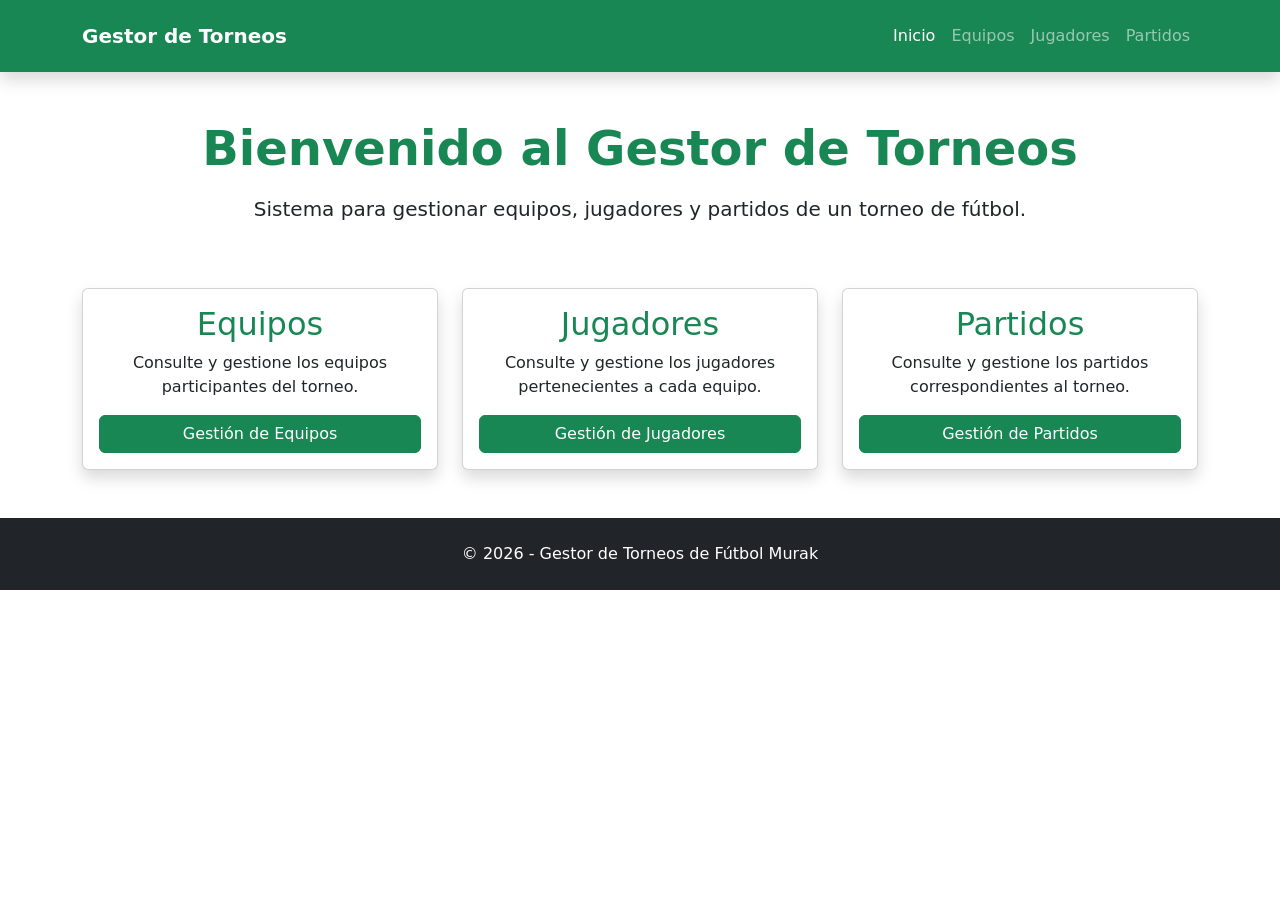
==== commit 1ddf28b6: "Merge f4a81b87082a07da36bb57d76c0acb002cc88400 into 820178398cadc86e30265b24bff4600bb695ebee" ====
--- a/index.html
+++ b/index.html
@@ -5,101 +5,173 @@
     <meta charset="UTF-8">
     <meta name="viewport" content="width=device-width, initial-scale=1.0">
 
+    <meta name="description" content="Gestor de torneos de fútbol para administrar equipos, jugadores y partidos.">
+    <meta name="author" content="Desarrollado por Romano Gabriel y Dantur Xavier">
+    <meta name="keywords" content="fútbol, torneos, equipos, jugadores, partidos">
+
     <title>Gestor de Torneos de Fútbol</title>
 
-    <link rel="stylesheet" href="style/style.css">
+    <link href="https://cdn.jsdelivr.net/npm/bootstrap@5.3.3/dist/css/bootstrap.min.css" rel="stylesheet">
+
 </head>
 
 <body>
 
-    <header class="encabezado">
+    <header>
+        <nav class="navbar navbar-expand-lg navbar-dark bg-success shadow py-3">
+            <div class="container">
 
-        <h1>Gestor de Torneos de Fútbol</h1>
+                <a class="navbar-brand fw-bold" href="index.html">
+                    Gestor de Torneos
+                </a>
 
-        <nav class="navegacion">
-            <a href="index.html">Inicio</a>
-            <a href="equipos.html">Equipos</a>
-            <a href="jugadores.html">Jugadores</a>
-            <a href="partidos.html">Partidos</a>
+                <button class="navbar-toggler" type="button" data-bs-toggle="collapse" data-bs-target="#menuNavegacion"
+                    aria-controls="menuNavegacion" aria-expanded="false" aria-label="Mostrar navegación">
+                    <span class="navbar-toggler-icon"></span>
+                </button>
+
+                <div class="collapse navbar-collapse" id="menuNavegacion">
+                    <ul class="navbar-nav ms-auto">
+
+                        <li class="nav-item">
+                            <a class="nav-link active" href="index.html">Inicio</a>
+                        </li>
+
+                        <li class="nav-item">
+                            <a class="nav-link" href="equipos.html">Equipos</a>
+                        </li>
+
+                        <li class="nav-item">
+                            <a class="nav-link" href="jugadores.html">Jugadores</a>
+                        </li>
+
+                        <li class="nav-item">
+                            <a class="nav-link" href="partidos.html">Partidos</a>
+                        </li>
+
+                    </ul>
+                </div>
+
+            </div>
         </nav>
-
     </header>
 
-    <main class="contenido-principal">
 
-        <section class="bienvenida">
+    <main>
 
-            <h2>Bienvenido al Gestor de Torneos</h2>
+        <section class="container text-center py-5">
 
-            <p>
-                Sistema para gestionar equipos, jugadores
-                y partidos de un torneo de fútbol.
+            <h1 class="display-5 fw-bold text-success">
+                Bienvenido al Gestor de Torneos
+            </h1>
+
+            <p class="lead mt-3">
+                Sistema para gestionar equipos, jugadores y partidos
+                de un torneo de fútbol.
             </p>
 
         </section>
 
-        <section class="menu-principal">
 
-            <article class="opcion">
+        <section class="container pb-5">
 
-                <h2> Equipos</h2>
+            <div class="row g-4">
 
-                <p>
-                    Consulte y gestione los equipos
-                    participantes del torneo.
-                </p>
+                <article class="col-12 col-md-6 col-lg-4">
 
-                <a href="equipos.html" class="boton boton-equipos">
-                    Gestión de Equipos
-                </a>
+                    <div class="card h-100 shadow">
 
-            </article>
+                        <div class="card-body text-center d-flex flex-column">
+
+                            <h2 class="card-title text-success">
+                                Equipos
+                            </h2>
+
+                            <p class="card-text">
+                                Consulte y gestione los equipos
+                                participantes del torneo.
+                            </p>
+
+                            <a href="equipos.html" class="btn btn-success mt-auto">
+                                Gestión de Equipos
+                            </a>
+
+                        </div>
+
+                    </div>
+
+                </article>
 
 
-            <article class="opcion">
+                <article class="col-12 col-md-6 col-lg-4">
 
-                <h2> Jugadores</h2>
+                    <div class="card h-100 shadow">
 
-                <p>
-                    Consulte y gestione los jugadores
-                    pertenecientes a cada equipo.
-                </p>
+                        <div class="card-body text-center d-flex flex-column">
 
-                <a href="jugadores.html" class="boton boton-jugadores">
-                    Gestión de Jugadores
-                </a>
+                            <h2 class="card-title text-success">
+                                Jugadores
+                            </h2>
 
-            </article>
+                            <p class="card-text">
+                                Consulte y gestione los jugadores
+                                pertenecientes a cada equipo.
+                            </p>
+
+                            <a href="jugadores.html" class="btn btn-success mt-auto">
+                                Gestión de Jugadores
+                            </a>
+
+                        </div>
+
+                    </div>
+
+                </article>
 
 
-            <article class="opcion">
+                <article class="col-12 col-md-6 col-lg-4">
 
-                <h2> Partidos</h2>
+                    <div class="card h-100 shadow">
 
-                <p>
-                    Consulte y gestione los partidos
-                    correspondientes al torneo.
-                </p>
+                        <div class="card-body text-center d-flex flex-column">
 
-                <a href="partidos.html" class="boton boton-partidos">
-                    Gestión de Partidos
-                </a>
+                            <h2 class="card-title text-success">
+                                Partidos
+                            </h2>
 
-            </article>
+                            <p class="card-text">
+                                Consulte y gestione los partidos
+                                correspondientes al torneo.
+                            </p>
+
+                            <a href="partidos.html" class="btn btn-success mt-auto">
+                                Gestión de Partidos
+                            </a>
+
+                        </div>
+
+                    </div>
+
+                </article>
+
+            </div>
 
         </section>
 
     </main>
 
 
-    <footer class="pie-pagina">
+    <footer class="bg-dark text-white text-center py-4">
 
-        <p>
+        <p class="mb-0">
             © 2026 - Gestor de Torneos de Fútbol Murak
         </p>
 
     </footer>
 
+
+    <script src="https://cdn.jsdelivr.net/npm/bootstrap@5.3.3/dist/js/bootstrap.bundle.min.js"></script>
+
 </body>
 
 </html>
